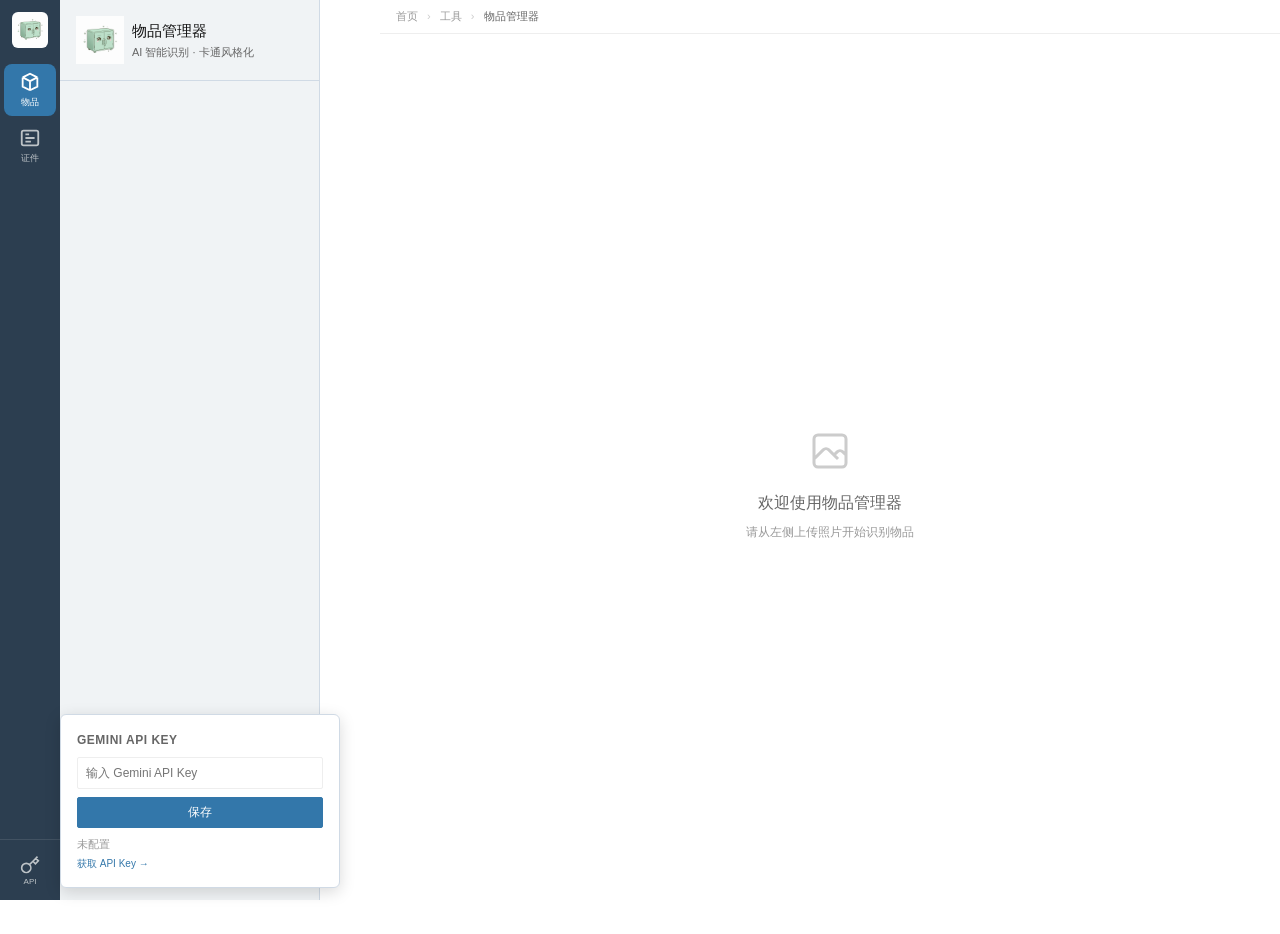
==== index.html @ aea1c567 "Add version number (v1.1.0) to sidebar footer Co-Authored-By: Claude Opus 4.6 <noreply@anthropic.com" ====
<!DOCTYPE html>
<html lang="zh-CN">
<head>
    <meta charset="UTF-8">
    <meta name="viewport" content="width=device-width, initial-scale=1.0">
    <title>物品管理器 - AI 智能识别</title>
    <link rel="icon" type="image/png" href="logo.png">
    <link rel="apple-touch-icon" href="logo.png">
    <link rel="stylesheet" href="nav.css?v=2">
    <style>
        /* ===== Design System (matching dbs2tsv) ===== */
        :root {
            --bg-primary: #ffffff;
            --bg-tertiary: #f0f3f5;
            --sidebar-bg: #f0f3f5;
            --sidebar-section: #e0e8ed;
            --sidebar-hover: #e8eef3;

            --accent-primary: #3377aa;
            --accent-primary-hover: #2a5f8a;

            --text-primary: #111111;
            --text-secondary: #666666;
            --text-tertiary: #999999;
            --text-muted: #cccccc;

            --border-color: #eeeeee;
            --border-sidebar: #d0dae5;

            --error: #e54847;
            --error-bg: #ffebee;
            --success: #00b51d;

            --spacing-xs: 0.375rem;
            --spacing-sm: 0.5rem;
            --spacing-md: 0.75rem;
            --spacing-lg: 1rem;

            --sidebar-width: 260px;
            --radius: 2px;
            --transition: 200ms ease;

            /* Mobile */
            --header-height: 56px;
            --touch-target-min: 44px;
        }

        * { margin: 0; padding: 0; box-sizing: border-box; }

        input[type="text"],
        input[type="password"] {
            -webkit-user-select: text;
            user-select: text;
            pointer-events: auto;
            cursor: text;
        }

        input:focus, textarea:focus, select:focus {
            outline: 2px solid var(--accent-primary);
            outline-offset: -1px;
        }

        body {
            font-family: Helvetica, Arial, sans-serif;
            background: var(--bg-primary);
            color: var(--text-primary);
            line-height: 1.5;
            font-size: 13px;
            min-height: 100vh;
        }

        /* ===== Sidebar ===== */
        .sidebar {
            width: var(--sidebar-width);
            background: var(--sidebar-bg);
            position: fixed;
            left: var(--nav-width, 60px);
            top: 0;
            z-index: 50;
            bottom: 0;
            overflow-y: auto;
            display: flex;
            flex-direction: column;
            border-right: 1px solid var(--border-sidebar);
        }

        .sidebar::-webkit-scrollbar { width: 6px; }
        .sidebar::-webkit-scrollbar-track { background: #e0e8ed; }
        .sidebar::-webkit-scrollbar-thumb { background: #b8c5d0; border-radius: 3px; }

        .sidebar-header {
            padding: var(--spacing-lg);
            border-bottom: 1px solid var(--border-sidebar);
        }

        .sidebar-header h1 {
            font-size: 15px;
            font-weight: 500;
            color: var(--text-primary);
        }

        .sidebar-header .subtitle {
            font-size: 11px;
            color: var(--text-secondary);
            margin-top: 2px;
        }

        .sidebar-section {
            padding: var(--spacing-lg);
            border-bottom: 1px solid var(--border-sidebar);
        }

        .section-title {
            font-size: 11px;
            font-weight: 600;
            color: var(--text-secondary);
            text-transform: uppercase;
            letter-spacing: 0.5px;
            margin-bottom: var(--spacing-md);
        }

        /* Drop Zone */
        .drop-zone {
            background: var(--sidebar-section);
            border: 1px dashed var(--border-sidebar);
            border-radius: var(--radius);
            padding: var(--spacing-lg);
            text-align: center;
            cursor: pointer;
            transition: all var(--transition);
        }

        .drop-zone:hover {
            border-color: var(--accent-primary);
            background: var(--sidebar-hover);
        }

        .drop-zone.dragover {
            border-color: var(--accent-primary);
            background: rgba(51, 119, 170, 0.1);
            border-style: solid;
        }

        .upload-icon {
            width: 28px;
            height: 28px;
            color: var(--text-tertiary);
            margin: 0 auto var(--spacing-sm);
        }

        .drop-zone:hover .upload-icon { color: var(--accent-primary); }

        .drop-hint {
            font-size: 12px;
            color: var(--text-secondary);
            margin-bottom: var(--spacing-md);
        }

        /* Preview Image */
        .preview-image {
            max-height: 120px;
            max-width: 100%;
            border-radius: var(--radius);
            margin-bottom: var(--spacing-sm);
        }

        /* Buttons */
        .btn {
            padding: var(--spacing-sm) var(--spacing-md);
            border: 1px solid var(--border-color);
            border-radius: var(--radius);
            font-size: 12px;
            font-weight: 400;
            cursor: pointer;
            transition: all var(--transition);
            display: inline-flex;
            align-items: center;
            justify-content: center;
            gap: var(--spacing-xs);
            font-family: inherit;
            width: 100%;
        }

        .btn-primary {
            background: var(--accent-primary);
            color: white;
            border-color: var(--accent-primary);
        }

        .btn-primary:hover {
            background: var(--accent-primary-hover);
            border-color: var(--accent-primary-hover);
        }

        .btn-primary:disabled {
            background: var(--text-muted);
            border-color: var(--text-muted);
            cursor: not-allowed;
        }

        .btn-secondary {
            background: var(--bg-primary);
            color: var(--text-secondary);
            border-color: var(--border-color);
        }

        .btn-secondary:hover {
            border-color: var(--accent-primary);
            color: var(--accent-primary);
        }

        /* Stats */
        .stat-compact {
            background: var(--sidebar-section);
            border-radius: var(--radius);
            padding: var(--spacing-sm) var(--spacing-md);
            margin-bottom: var(--spacing-sm);
            display: flex;
            justify-content: space-between;
            align-items: center;
        }

        .stat-label {
            font-size: 11px;
            color: var(--text-secondary);
        }

        .stat-value {
            font-size: 12px;
            font-weight: 500;
            color: var(--accent-primary);
        }

        /* Progress */
        .spinner {
            width: 16px;
            height: 16px;
            border: 2px solid var(--border-color);
            border-top-color: var(--accent-primary);
            border-radius: 50%;
            animation: spin 0.8s linear infinite;
        }

        @keyframes spin { to { transform: rotate(360deg); } }

        .sidebar-footer {
            margin-top: auto;
            padding: var(--spacing-lg);
            border-top: 1px solid var(--border-sidebar);
            text-align: center;
        }

        .sidebar-footer p {
            font-size: 10px;
            color: var(--text-secondary);
        }

        /* ===== Main Content ===== */
        .main-content {
            margin-left: calc(var(--nav-width, 60px) + var(--sidebar-width));
            min-height: 100vh;
        }

        /* Breadcrumb */
        .breadcrumb {
            font-size: 11px;
            color: var(--text-tertiary);
            padding: var(--spacing-sm) var(--spacing-lg);
            background: var(--bg-primary);
            border-bottom: 1px solid var(--border-color);
        }
        .breadcrumb a {
            color: var(--text-tertiary);
            text-decoration: none;
        }
        .breadcrumb a:hover {
            color: var(--accent-primary);
        }
        .breadcrumb .separator {
            margin: 0 var(--spacing-xs);
            color: var(--text-muted);
        }
        .breadcrumb .current {
            color: var(--text-secondary);
        }

        /* Style Bar */
        .style-bar {
            background: var(--bg-tertiary);
            border-bottom: 1px solid var(--border-color);
            padding: var(--spacing-md) var(--spacing-lg);
            position: sticky;
            top: 0;
            z-index: 40;
        }

        .style-bar-row {
            display: flex;
            flex-wrap: wrap;
            align-items: center;
            gap: var(--spacing-sm);
            margin-bottom: var(--spacing-sm);
        }

        .style-bar-row:last-child { margin-bottom: 0; }

        .style-btn {
            padding: 4px 10px;
            font-size: 11px;
            border: 1px solid var(--border-color);
            border-radius: var(--radius);
            background: var(--bg-primary);
            color: var(--text-secondary);
            cursor: pointer;
            transition: all var(--transition);
        }

        .style-btn:hover {
            border-color: var(--accent-primary);
            color: var(--accent-primary);
        }

        .style-btn.active {
            background: var(--accent-primary);
            color: white;
            border-color: var(--accent-primary);
        }

        .selection-info {
            font-size: 11px;
            color: var(--text-secondary);
        }

        .custom-input {
            width: 100%;
            padding: var(--spacing-sm);
            font-size: 12px;
            border: 1px solid var(--border-color);
            border-radius: var(--radius);
            margin-top: var(--spacing-sm);
        }

        .custom-input:focus {
            outline: none;
            border-color: var(--accent-primary);
        }

        /* Results Grid */
        .results-section {
            padding: var(--spacing-lg);
        }

        .items-grid {
            display: grid;
            grid-template-columns: repeat(auto-fill, minmax(120px, 1fr));
            gap: var(--spacing-md);
        }

        /* Item Card */
        .item-card {
            background: var(--bg-primary);
            border: 1px solid var(--border-color);
            border-radius: var(--radius);
            overflow: hidden;
            cursor: pointer;
            transition: all var(--transition);
        }

        .item-card:hover {
            border-color: var(--accent-primary);
            box-shadow: 0 2px 8px rgba(0,0,0,0.08);
        }

        .item-card.selected {
            border-color: var(--accent-primary);
            box-shadow: 0 0 0 2px var(--accent-primary);
        }

        .item-image {
            aspect-ratio: 1;
            background: var(--bg-tertiary);
            display: flex;
            align-items: center;
            justify-content: center;
            overflow: hidden;
            position: relative;
        }

        .item-image img {
            width: 100%;
            height: 100%;
            object-fit: contain;
        }

        .check-mark {
            position: absolute;
            top: 4px;
            right: 4px;
            width: 18px;
            height: 18px;
            background: white;
            border-radius: 50%;
            display: flex;
            align-items: center;
            justify-content: center;
            box-shadow: 0 1px 3px rgba(0,0,0,0.2);
        }

        .check-mark svg {
            width: 12px;
            height: 12px;
            color: var(--accent-primary);
        }

        .item-info {
            padding: var(--spacing-sm);
            border-top: 1px solid var(--border-color);
        }

        .item-name {
            font-size: 11px;
            color: var(--text-primary);
            white-space: nowrap;
            overflow: hidden;
            text-overflow: ellipsis;
        }

        /* Loading */
        .generating {
            background: linear-gradient(90deg, #f0f0f0 25%, #e8e8e8 50%, #f0f0f0 75%);
            background-size: 200% 100%;
            animation: shimmer 1.5s infinite;
        }

        @keyframes shimmer {
            0% { background-position: 200% 0; }
            100% { background-position: -200% 0; }
        }

        /* Welcome Message */
        .welcome-message {
            display: flex;
            flex-direction: column;
            align-items: center;
            justify-content: center;
            height: 100vh;
            text-align: center;
            color: var(--text-tertiary);
        }

        .welcome-icon {
            width: 48px;
            height: 48px;
            color: var(--text-muted);
            margin-bottom: var(--spacing-lg);
        }

        .welcome-message h2 {
            font-size: 16px;
            font-weight: 400;
            color: var(--text-secondary);
            margin-bottom: var(--spacing-sm);
        }

        .welcome-message p {
            font-size: 12px;
        }

        /* Error Toast */
        .error-toast {
            position: fixed;
            bottom: var(--spacing-lg);
            right: var(--spacing-lg);
            background: var(--error);
            color: white;
            padding: var(--spacing-sm) var(--spacing-lg);
            border-radius: var(--radius);
            font-size: 12px;
            box-shadow: 0 2px 8px rgba(0,0,0,0.15);
        }

        .hidden { display: none !important; }

        /* Card animation */
        .card-enter {
            animation: cardEnter 0.2s ease-out;
        }

        @keyframes cardEnter {
            from { opacity: 0; transform: translateY(10px); }
            to { opacity: 1; transform: translateY(0); }
        }

        /* ===== Mobile Responsive ===== */
        .mobile-header {
            display: none;
            align-items: center;
            height: var(--header-height);
            padding: 0 var(--spacing-md);
            background: var(--bg-primary);
            border-bottom: 1px solid var(--border-color);
            position: sticky;
            top: 0;
            z-index: 50;
        }

        .hamburger-btn {
            width: var(--touch-target-min);
            height: var(--touch-target-min);
            display: flex;
            align-items: center;
            justify-content: center;
            background: none;
            border: none;
            cursor: pointer;
            padding: 0;
            margin-right: var(--spacing-sm);
        }

        .hamburger-btn svg {
            width: 24px;
            height: 24px;
            color: var(--text-primary);
        }

        .sidebar-overlay {
            display: none;
            position: fixed;
            inset: 0;
            background: rgba(0, 0, 0, 0.5);
            z-index: 99;
        }

        .sidebar-overlay.visible {
            display: block;
        }

        /* Touch optimization */
        .btn, .style-btn, .item-card {
            touch-action: manipulation;
        }

        /* Mobile: < 768px */
        @media (max-width: 767px) {
            .sidebar {
                left: 0;
                transform: translateX(-100%);
                transition: transform 0.3s ease;
                z-index: 100;
            }

            .sidebar.open {
                transform: translateX(0);
            }

            .main-content {
                margin-left: 0;
            }

            .mobile-header {
                display: flex;
            }

            .breadcrumb {
                display: none;
            }

            .btn {
                min-height: var(--touch-target-min);
                font-size: 14px;
            }

            .style-btn {
                min-height: 36px;
                padding: 8px 12px;
                font-size: 13px;
            }

            .style-bar {
                padding: var(--spacing-sm);
            }

            .style-bar-row {
                flex-wrap: wrap;
            }

            #styleOptions {
                overflow-x: auto;
                flex-wrap: nowrap;
                -webkit-overflow-scrolling: touch;
                padding-bottom: var(--spacing-xs);
            }

            .items-grid {
                grid-template-columns: repeat(2, 1fr);
                gap: var(--spacing-sm);
            }
        }

        /* Small tablet: 480px - 767px */
        @media (min-width: 480px) and (max-width: 767px) {
            .items-grid {
                grid-template-columns: repeat(3, 1fr);
            }
        }

        /* Desktop: >= 768px */
        @media (min-width: 768px) {
            .mobile-header {
                display: none !important;
            }

            .sidebar-overlay {
                display: none !important;
            }

            .sidebar {
                transform: translateX(0);
            }
        }
    </style>
</head>
<body>
<div class="app-shell">
<nav class="global-nav" id="globalNav"></nav>
<div class="app-main">
    <!-- Mobile Header -->
    <header class="mobile-header">
        <button class="hamburger-btn" id="menuToggle" aria-label="Toggle menu">
            <svg viewBox="0 0 24 24" fill="none" stroke="currentColor" stroke-width="2">
                <path d="M3 12h18M3 6h18M3 18h18"/>
            </svg>
        </button>
        <img src="logo.png" alt="Logo" style="width:32px; height:32px; object-fit:contain;">
        <span style="margin-left:8px; font-weight:500; font-size:15px;">物品管理器</span>
    </header>

    <!-- Sidebar Overlay -->
    <div class="sidebar-overlay" id="sidebarOverlay"></div>

    <!-- Left Sidebar -->
    <aside class="sidebar">
        <div class="sidebar-header" style="display:flex; align-items:center; gap:var(--spacing-sm);">
            <img src="logo.png" alt="Logo" style="width:48px; height:48px; object-fit:contain;">
            <div>
                <h1>物品管理器</h1>
                <p class="subtitle">AI 智能识别 · 卡通风格化</p>
            </div>
        </div>

        <!-- Upload -->
        <div id="uploadSection" class="sidebar-section hidden">
            <h2 class="section-title">📷 上传照片</h2>
            <div id="uploadArea" class="drop-zone">
                <div id="uploadPlaceholder">
                    <svg class="upload-icon" viewBox="0 0 24 24" fill="none" stroke="currentColor" stroke-width="2">
                        <path d="M21 15V19C21 20.1046 20.1046 21 19 21H5C3.89543 21 3 20.1046 3 19V15"/>
                        <path d="M17 8L12 3L7 8"/>
                        <path d="M12 3V15"/>
                    </svg>
                    <p class="drop-hint">拖拽或点击上传</p>
                </div>
                <img id="previewImage" class="preview-image hidden" alt="预览">
            </div>
            <input type="file" id="fileInput" accept="image/jpeg,image/png" hidden>
            <div style="margin-top:var(--spacing-sm); display:flex; flex-direction:column; gap:var(--spacing-xs);">
                <button id="analyzeBtn" class="btn btn-primary hidden">开始识别</button>
                <button id="resetBtn" class="btn btn-secondary hidden">重新上传</button>
            </div>
        </div>

        <!-- Progress -->
        <div id="progressSection" class="sidebar-section hidden">
            <div style="display:flex; align-items:center; gap:var(--spacing-sm);">
                <div class="spinner"></div>
                <span id="progressText" style="font-size:12px; color:var(--text-secondary);">正在识别...</span>
            </div>
        </div>

        <div class="sidebar-footer">
            <p>© 2026 物品管理器 · v1.1.0</p>
        </div>
    </aside>

    <!-- Main Content -->
    <main class="main-content">
        <!-- Breadcrumb -->
        <nav class="breadcrumb">
            <a href="#">首页</a>
            <span class="separator">›</span>
            <a href="#">工具</a>
            <span class="separator">›</span>
            <span class="current">物品管理器</span>
        </nav>

        <!-- Style Bar -->
        <div id="styleBar" class="style-bar hidden">
            <div class="style-bar-row">
                <button id="selectAllBtn" class="style-btn">全选</button>
                <button id="deselectAllBtn" class="style-btn">取消</button>
                <span id="selectionCount" class="selection-info">已选 0 项</span>
                <div style="flex:1;"></div>
                <!-- Config -->
                <div style="display:flex; align-items:center; gap:var(--spacing-md);">
                    <div style="display:flex; align-items:center; gap:var(--spacing-xs);">
                        <span style="font-size:11px; color:var(--text-secondary);">尺寸</span>
                        <select id="imageSizeSelect" style="padding:2px 4px; font-size:11px; border:1px solid var(--border-color); border-radius:var(--radius); background:var(--bg-primary);">
                            <option value="128">128px</option>
                            <option value="256">256px</option>
                            <option value="512">512px</option>
                            <option value="1024" selected>1024px</option>
                        </select>
                    </div>
                    <div style="display:flex; align-items:center; gap:var(--spacing-xs);">
                        <span style="font-size:11px; color:var(--text-secondary);">并发</span>
                        <input type="range" id="batchSizeSlider" min="1" max="10" value="10" style="width:60px; accent-color:var(--accent-primary);">
                        <span id="batchSizeValue" style="font-size:11px; color:var(--text-secondary); min-width:16px;">10</span>
                    </div>
                </div>
                <button id="applyStyleBtn" class="btn btn-primary" style="width:auto; padding:4px 12px;" disabled>应用风格</button>
            </div>
            <div class="style-bar-row" id="styleOptions">
                <button class="style-btn active" data-style="kawaii">可爱萌系</button>
                <button class="style-btn" data-style="pixel">像素</button>
                <button class="style-btn" data-style="watercolor">水彩</button>
                <button class="style-btn" data-style="flat">扁平</button>
                <button class="style-btn" data-style="anime">动漫</button>
                <button class="style-btn" data-style="sketch">素描</button>
                <button class="style-btn" data-style="3d">3D</button>
                <button class="style-btn" data-style="oilpaint">油画</button>
                <button class="style-btn" data-style="pop">波普</button>
                <button class="style-btn" data-style="lowpoly">低多边形</button>
                <button class="style-btn" data-style="custom">自定义</button>
            </div>
            <input type="text" id="customPrompt" class="custom-input hidden" placeholder="输入自定义风格描述，如：赛博朋克、中国水墨画...">
        </div>

        <!-- Results -->
        <section id="resultsSection" class="results-section hidden">
            <div id="itemsGrid" class="items-grid"></div>
        </section>

        <!-- Welcome -->
        <div id="emptyState" class="welcome-message">
            <svg class="welcome-icon" viewBox="0 0 24 24" fill="none" stroke="currentColor" stroke-width="1.5">
                <path d="M4 16l4.586-4.586a2 2 0 012.828 0L16 16m-2-2l1.586-1.586a2 2 0 012.828 0L20 14m-6-6h.01M6 20h12a2 2 0 002-2V6a2 2 0 00-2-2H6a2 2 0 00-2 2v12a2 2 0 002 2z"/>
            </svg>
            <h2>欢迎使用物品管理器</h2>
            <p>请从左侧上传照片开始识别物品</p>
        </div>
    </main>

    </div><!-- /app-main -->
    </div><!-- /app-shell -->

    <!-- Error Toast -->
    <div id="errorMessage" class="error-toast hidden">
        <span id="errorText"></span>
    </div>
    <script src="nav.js?v=3"></script>
    <script>
        // State
        let apiKey = getApiKey();
        let uploadedImage = null;
        let identifiedItems = [];
        let selectedItems = new Set();
        let selectedStyle = 'kawaii';

        // Style prompts
        const stylePrompts = {
            kawaii: "This image contains a {ITEM}. Transform ONLY the {ITEM} into a cute kawaii-style cartoon. White background. Remove ALL other objects, keep ONLY the {ITEM}. IMPORTANT: Preserve the original color scheme. Round shapes, big eyes if applicable, adorable chibi style like Sanrio characters.",
            pixel: "This image contains a {ITEM}. Transform ONLY the {ITEM} into pixel art style. White background. Remove ALL other objects, keep ONLY the {ITEM}. IMPORTANT: Preserve the original color scheme. 16-bit retro game aesthetic, blocky pixels, clear outlines.",
            watercolor: "This image contains a {ITEM}. Transform ONLY the {ITEM} into watercolor painting style. White background. Remove ALL other objects, keep ONLY the {ITEM}. IMPORTANT: Preserve the original color scheme. Soft brush strokes, gentle color blending, artistic hand-painted look.",
            flat: "This image contains a {ITEM}. Transform ONLY the {ITEM} into flat design illustration. White background. Remove ALL other objects, keep ONLY the {ITEM}. IMPORTANT: Preserve the original color scheme. Minimal details, solid colors, no gradients, clean geometric shapes, modern minimalist style.",
            anime: "This image contains a {ITEM}. Transform ONLY the {ITEM} into Japanese anime style. White background. Remove ALL other objects, keep ONLY the {ITEM}. IMPORTANT: Preserve the original color scheme. Clean lines, dramatic shading, manga-inspired aesthetic.",
            sketch: "This image contains a {ITEM}. Transform ONLY the {ITEM} into pencil sketch style. White background. Remove ALL other objects, keep ONLY the {ITEM}. Black and white pencil drawing, detailed line work, artistic shading, hand-drawn look.",
            '3d': "This image contains a {ITEM}. Transform ONLY the {ITEM} into 3D cartoon render style. White background. Remove ALL other objects, keep ONLY the {ITEM}. IMPORTANT: Preserve the original color scheme. Pixar/Disney 3D animation style, smooth surfaces, soft lighting.",
            oilpaint: "This image contains a {ITEM}. Transform ONLY the {ITEM} into oil painting style. White background. Remove ALL other objects, keep ONLY the {ITEM}. IMPORTANT: Preserve the original color scheme. Visible brush strokes, rich textures, classical painting aesthetic.",
            pop: "This image contains a {ITEM}. Transform ONLY the {ITEM} into pop art style. White background. Remove ALL other objects, keep ONLY the {ITEM}. Bold colors, Ben-Day dots, high contrast, Andy Warhol inspired.",
            lowpoly: "This image contains a {ITEM}. Transform ONLY the {ITEM} into low poly style. White background. Remove ALL other objects, keep ONLY the {ITEM}. IMPORTANT: Preserve the original color scheme. Geometric triangular facets, minimal polygons, modern 3D art style."
        };

        // DOM Elements
        const $ = id => document.getElementById(id);

        // Render global navigation
        renderNav('items');

        // Robust JSON parser for LLM output
        function parseJsonSafe(text) {
            // Extract JSON array from text
            let jsonStr = text;
            const codeMatch = text.match(/```(?:json)?\s*([\s\S]*?)```/);
            if (codeMatch) jsonStr = codeMatch[1].trim();

            // Find array boundaries
            const startIdx = jsonStr.indexOf('[');
            if (startIdx === -1) throw new Error('无法解析识别结果');

            let depth = 0, endIdx = -1;
            for (let i = startIdx; i < jsonStr.length; i++) {
                if (jsonStr[i] === '[') depth++;
                if (jsonStr[i] === ']') depth--;
                if (depth === 0) { endIdx = i; break; }
            }
            if (endIdx === -1) throw new Error('无法解析识别结果');

            let str = jsonStr.substring(startIdx, endIdx + 1);

            // Clean common issues
            str = str
                .replace(/,\s*([}\]])/g, '$1')     // trailing commas
                .replace(/[\x00-\x1F\x7F]/g, ' ')  // control chars
                .replace(/\n/g, ' ')               // newlines in strings
                .replace(/'/g, '"')                // single quotes
                .replace(/([{,]\s*)(\w+)(\s*:)/g, '$1"$2"$3'); // unquoted keys

            try {
                return JSON.parse(str);
            } catch (e) {
                // Try to fix common escaping issues
                str = str.replace(/\\(?!["\\/bfnrt])/g, '\\\\');
                try {
                    return JSON.parse(str);
                } catch (e2) {
                    console.error('JSON parse failed:', str);
                    throw new Error('JSON 解析失败，请重试');
                }
            }
        }
        const uploadSection = $('uploadSection');
        const uploadArea = $('uploadArea');
        const uploadPlaceholder = $('uploadPlaceholder');
        const fileInput = $('fileInput');
        const previewImage = $('previewImage');
        const analyzeBtn = $('analyzeBtn');
        const resetBtn = $('resetBtn');
        const progressSection = $('progressSection');
        const progressText = $('progressText');
        const resultsSection = $('resultsSection');
        const itemsGrid = $('itemsGrid');
        const errorMessage = $('errorMessage');
        const errorText = $('errorText');
        const styleBar = $('styleBar');
        const selectAllBtn = $('selectAllBtn');
        const deselectAllBtn = $('deselectAllBtn');
        const selectionCount = $('selectionCount');
        const applyStyleBtn = $('applyStyleBtn');
        const customPrompt = $('customPrompt');
        const emptyState = $('emptyState');

        // Initialize
        function init() {
            apiKey = getApiKey();
            if (apiKey) {
                uploadSection.classList.remove('hidden');
            }
            setupEventListeners();

            // Listen for API key changes from nav
            window.addEventListener('apikey-changed', (e) => {
                apiKey = e.detail.key;
                uploadSection.classList.remove('hidden');
            });
        }

        function setupEventListeners() {
            uploadArea.onclick = () => fileInput.click();
            uploadArea.ondragover = e => { e.preventDefault(); uploadArea.classList.add('dragover'); };
            uploadArea.ondragleave = e => { e.preventDefault(); uploadArea.classList.remove('dragover'); };
            uploadArea.ondrop = e => { e.preventDefault(); uploadArea.classList.remove('dragover'); e.dataTransfer.files[0] && handleFile(e.dataTransfer.files[0]); };
            fileInput.onchange = e => e.target.files[0] && handleFile(e.target.files[0]);

            analyzeBtn.onclick = analyzeImage;
            resetBtn.onclick = resetUpload;

            document.querySelectorAll('#styleOptions .style-btn').forEach(btn => {
                btn.onclick = () => {
                    document.querySelectorAll('#styleOptions .style-btn').forEach(b => b.classList.remove('active'));
                    btn.classList.add('active');
                    selectedStyle = btn.dataset.style;
                    customPrompt.classList.toggle('hidden', selectedStyle !== 'custom');
                };
            });

            selectAllBtn.onclick = selectAll;
            deselectAllBtn.onclick = deselectAll;
            applyStyleBtn.onclick = applyStyleToSelected;

            // Slider value display
            $('batchSizeSlider').oninput = e => {
                $('batchSizeValue').textContent = e.target.value;
            };

            // Mobile sidebar toggle
            const menuToggle = $('menuToggle');
            const sidebarOverlay = $('sidebarOverlay');
            const sidebar = document.querySelector('.sidebar');

            menuToggle?.addEventListener('click', openSidebar);
            sidebarOverlay?.addEventListener('click', closeSidebar);

            // Mobile: open sidebar only if API key is already configured
            if (isMobile() && apiKey) {
                openSidebar();
            }
        }

        function isMobile() {
            return window.innerWidth < 768;
        }

        function openSidebar() {
            const sidebar = document.querySelector('.sidebar');
            const overlay = $('sidebarOverlay');
            sidebar?.classList.add('open');
            overlay?.classList.add('visible');
            document.body.style.overflow = 'hidden';
        }

        function closeSidebar() {
            const sidebar = document.querySelector('.sidebar');
            const overlay = $('sidebarOverlay');
            sidebar?.classList.remove('open');
            overlay?.classList.remove('visible');
            document.body.style.overflow = '';
        }

        function updateSelectionCount() {
            selectionCount.textContent = `已选 ${selectedItems.size} 项`;
            applyStyleBtn.disabled = selectedItems.size === 0;
        }

        function toggleItemSelection(index) {
            selectedItems.has(index) ? selectedItems.delete(index) : selectedItems.add(index);
            updateCardSelection(index);
            updateSelectionCount();
        }

        function selectAll() {
            identifiedItems.forEach((_, i) => { selectedItems.add(i); updateCardSelection(i); });
            updateSelectionCount();
        }

        function deselectAll() {
            const items = Array.from(selectedItems);
            selectedItems.clear();
            items.forEach(i => updateCardSelection(i));
            updateSelectionCount();
        }

        function handleFile(file) {
            if (!file.type.match(/^image\/(jpeg|png)$/)) return showError('请上传 JPG 或 PNG 格式');
            const reader = new FileReader();
            reader.onload = e => {
                uploadedImage = e.target.result;
                previewImage.src = uploadedImage;
                previewImage.classList.remove('hidden');
                uploadPlaceholder.classList.add('hidden');
                analyzeBtn.classList.remove('hidden');
                resetBtn.classList.remove('hidden');
            };
            reader.readAsDataURL(file);
        }

        function resetUpload() {
            uploadedImage = null;
            previewImage.src = '';
            previewImage.classList.add('hidden');
            uploadPlaceholder.classList.remove('hidden');
            analyzeBtn.classList.add('hidden');
            resetBtn.classList.add('hidden');
            fileInput.value = '';
            resultsSection.classList.add('hidden');
            styleBar.classList.add('hidden');
            emptyState.classList.remove('hidden');
            itemsGrid.innerHTML = '';
            identifiedItems = [];
            selectedItems.clear();
        }

        async function analyzeImage() {
            if (!uploadedImage || !apiKey) return;
            analyzeBtn.disabled = true;
            progressSection.classList.remove('hidden');

            const base64Data = uploadedImage.split(',')[1];
            const mimeType = uploadedImage.split(';')[0].split(':')[1];
            const maxRetries = 3;

            for (let attempt = 1; attempt <= maxRetries; attempt++) {
                // Countdown timer for recognition
                let countdown = 30;
                const countdownInterval = setInterval(() => {
                    countdown--;
                    if (countdown > 0) {
                        const prefix = attempt > 1 ? `重试 ${attempt}/${maxRetries} · ` : '';
                        progressText.textContent = `${prefix}正在识别... ${countdown}s`;
                    } else {
                        progressText.textContent = '🤔 正在努力识别...';
                    }
                }, 1000);
                progressText.textContent = attempt > 1 ? `重试 ${attempt}/${maxRetries} · 正在识别... 30s` : '正在识别... 30s';
                try {
                    const response = await fetch(`https://generativelanguage.googleapis.com/v1beta/models/gemini-3-flash-preview:generateContent?key=${apiKey}`, {
                        method: 'POST',
                        headers: { 'Content-Type': 'application/json' },
                        body: JSON.stringify({
                            contents: [{ parts: [
                                { text: `Analyze this photo and identify all objects. Return a JSON array with each object having:
- name: Chinese name
- nameEn: English name
- description: Brief Chinese description
- bbox: Bounding box as [x, y, width, height] in percentage (0-100) of image dimensions

IMPORTANT: Return ONLY a valid JSON array, no markdown, no explanation. Example:
[{"name":"电脑","nameEn":"computer","description":"一台电脑","bbox":[10,20,30,25]}]` },
                                { inline_data: { mime_type: mimeType, data: base64Data } }
                            ]}],
                            generationConfig: { temperature: 0.1, maxOutputTokens: 8192 }
                        })
                    });

                    if (!response.ok) throw new Error((await response.json()).error?.message || '识别失败');

                    const result = await response.json();
                    const text = result.candidates?.[0]?.content?.parts?.[0]?.text;
                    if (!text) throw new Error('API 返回为空');

                    identifiedItems = parseJsonSafe(text);
                    if (!identifiedItems.length) throw new Error('未识别到任何物品');
                    clearInterval(countdownInterval);
                    analyzeBtn.disabled = false;
                    progressSection.classList.add('hidden');
                    displayItems();
                    return; // Success
                } catch (error) {
                    clearInterval(countdownInterval);
                    if (attempt === maxRetries) {
                        showError(error.message);
                        analyzeBtn.disabled = false;
                        progressSection.classList.add('hidden');
                    } else {
                        // Wait before retry
                        await new Promise(r => setTimeout(r, 1000));
                    }
                }
            }
        }

        function displayItems() {
            // Mobile: close sidebar to show results
            if (isMobile()) closeSidebar();

            resultsSection.classList.remove('hidden');
            styleBar.classList.remove('hidden');
            emptyState.classList.add('hidden');
            itemsGrid.innerHTML = '';
            selectedItems.clear();
            updateSelectionCount();

            const img = new Image();
            img.onload = () => {
                identifiedItems.forEach((item, index) => {
                    let croppedDataUrl = '';
                    if (item.bbox?.length === 4) {
                        const canvas = document.createElement('canvas');
                        const ctx = canvas.getContext('2d');
                        const x = (item.bbox[0] / 100) * img.width;
                        const y = (item.bbox[1] / 100) * img.height;
                        const w = (item.bbox[2] / 100) * img.width;
                        const h = (item.bbox[3] / 100) * img.height;
                        const maxSize = parseInt($('imageSizeSelect')?.value) || 1024;
                        let targetW = w, targetH = h;
                        if (w > maxSize || h > maxSize) {
                            const scale = Math.min(maxSize / w, maxSize / h);
                            targetW = Math.round(w * scale);
                            targetH = Math.round(h * scale);
                        }
                        canvas.width = targetW;
                        canvas.height = targetH;
                        ctx.drawImage(img, x, y, w, h, 0, 0, targetW, targetH);
                        croppedDataUrl = canvas.toDataURL('image/jpeg', 0.85);
                    }
                    item.croppedDataUrl = croppedDataUrl;

                    const card = document.createElement('div');
                    card.id = `card-${index}`;
                    card.className = 'item-card card-enter';
                    card.style.animationDelay = `${index * 0.03}s`;
                    card.innerHTML = `
                        <div class="item-image" id="image-${index}">
                            ${croppedDataUrl ? `<img src="${croppedDataUrl}" alt="${item.name}">` : `<svg style="width:24px;height:24px;color:var(--text-muted);" viewBox="0 0 24 24" fill="none" stroke="currentColor" stroke-width="2"><path d="M4 16l4.586-4.586a2 2 0 012.828 0L16 16m-2-2l1.586-1.586a2 2 0 012.828 0L20 14m-6-6h.01M6 20h12a2 2 0 002-2V6a2 2 0 00-2-2H6a2 2 0 00-2 2v12a2 2 0 002 2z"/></svg>`}
                            <div class="check-mark" style="display:none;">
                                <svg viewBox="0 0 20 20" fill="currentColor"><path fill-rule="evenodd" d="M16.707 5.293a1 1 0 010 1.414l-8 8a1 1 0 01-1.414 0l-4-4a1 1 0 011.414-1.414L8 12.586l7.293-7.293a1 1 0 011.414 0z" clip-rule="evenodd"/></svg>
                            </div>
                        </div>
                        <div class="item-info"><span class="item-name">${item.name}</span></div>
                    `;
                    card.onclick = () => toggleItemSelection(index);
                    itemsGrid.appendChild(card);
                });
                updateBatchSliderMax();
                selectAll(); // Auto-select all items after recognition
            };
            img.src = uploadedImage;
        }

        function updateBatchSliderMax() {
            const slider = $('batchSizeSlider');
            const count = identifiedItems.length || 10;
            slider.max = count;
            // Default to max(count, 10) or count if less than 10
            const defaultValue = Math.min(10, count);
            slider.value = defaultValue;
            $('batchSizeValue').textContent = defaultValue;
        }

        function updateCardSelection(index) {
            const card = $(`card-${index}`);
            if (!card) return;
            const checkMark = card.querySelector('.check-mark');
            if (selectedItems.has(index)) {
                card.classList.add('selected');
                checkMark.style.display = 'flex';
            } else {
                card.classList.remove('selected');
                checkMark.style.display = 'none';
            }
        }

        async function applyStyleToSelected() {
            if (selectedItems.size === 0) return showError('请先选择要风格化的物品');
            const items = Array.from(selectedItems);
            const batchSize = parseInt($('batchSizeSlider').value) || 10;
            applyStyleBtn.disabled = true;
            applyStyleBtn.textContent = `0/${items.length}`;

            let processed = 0;
            for (let i = 0; i < items.length; i += batchSize) {
                await Promise.all(items.slice(i, i + batchSize).map(async idx => {
                    await generateCartoon(idx);
                    applyStyleBtn.textContent = `${++processed}/${items.length}`;
                }));
            }
            applyStyleBtn.textContent = '应用风格';
            applyStyleBtn.disabled = selectedItems.size === 0;
        }

        async function generateCartoon(index) {
            const item = identifiedItems[index];
            if (!item?.croppedDataUrl) return;
            const imageContainer = $(`image-${index}`);
            if (!imageContainer) return;

            const originalContent = imageContainer.innerHTML;
            imageContainer.innerHTML = `<div class="generating" style="width:100%;height:100%;display:flex;flex-direction:column;align-items:center;justify-content:center;gap:4px;"><div class="spinner"></div><span class="countdown" style="font-size:10px;color:var(--text-tertiary);">10s</span></div>`;

            // Countdown timer for stylization
            let countdown = 10;
            const countdownEl = imageContainer.querySelector('.countdown');
            const spinnerEl = imageContainer.querySelector('.spinner');
            const countdownInterval = setInterval(() => {
                countdown--;
                if (countdown > 0) {
                    countdownEl.textContent = `${countdown}s`;
                } else {
                    if (spinnerEl) spinnerEl.style.display = 'none';
                    countdownEl.textContent = '🤔';
                    countdownEl.style.fontSize = '24px';
                }
            }, 1000);

            try {
                const base64Data = item.croppedDataUrl.split(',')[1];
                const mimeType = item.croppedDataUrl.split(';')[0].split(':')[1];
                let prompt = selectedStyle === 'custom'
                    ? (customPrompt.value.trim() ? `This image contains a {ITEM}. Transform ONLY the {ITEM} into ${customPrompt.value.trim()}. White background. Remove ALL other objects, keep ONLY the {ITEM}. IMPORTANT: Preserve the original color scheme.` : (() => { throw new Error('请输入自定义风格描述'); })())
                    : stylePrompts[selectedStyle];
                prompt = prompt.replace(/\{ITEM\}/g, item.nameEn || item.name);

                const response = await fetch(`https://generativelanguage.googleapis.com/v1beta/models/gemini-2.5-flash-image:generateContent?key=${apiKey}`, {
                    method: 'POST',
                    headers: { 'Content-Type': 'application/json' },
                    body: JSON.stringify({
                        contents: [{ parts: [{ text: prompt }, { inline_data: { mime_type: mimeType, data: base64Data } }] }],
                        generationConfig: { responseModalities: ["IMAGE"], imageConfig: { aspectRatio: "1:1" } }
                    })
                });

                if (!response.ok) throw new Error((await response.json()).error?.message || '生成失败');

                const imagePart = (await response.json()).candidates?.[0]?.content?.parts?.find(p => p.inlineData);
                if (!imagePart?.inlineData) throw new Error('未能生成图片');

                clearInterval(countdownInterval);
                imageContainer.innerHTML = `
                    <img src="data:${imagePart.inlineData.mimeType || 'image/png'};base64,${imagePart.inlineData.data}" alt="${item.name}">
                    <div class="check-mark" style="${selectedItems.has(index) ? 'display:flex;' : 'display:none;'}">
                        <svg viewBox="0 0 20 20" fill="currentColor"><path fill-rule="evenodd" d="M16.707 5.293a1 1 0 010 1.414l-8 8a1 1 0 01-1.414 0l-4-4a1 1 0 011.414-1.414L8 12.586l7.293-7.293a1 1 0 011.414 0z" clip-rule="evenodd"/></svg>
                    </div>
                `;
            } catch (error) {
                clearInterval(countdownInterval);
                showError(`${item.name}: ${error.message}`);
                imageContainer.innerHTML = originalContent;
            }
        }

        function showError(message) {
            errorText.textContent = message;
            errorMessage.classList.remove('hidden');
            setTimeout(() => errorMessage.classList.add('hidden'), 5000);
        }

        init();
    </script>
</body>
</html>
---- nav.css ----
/* ===== Global Navigation Bar ===== */
:root {
    --nav-width: 60px;
    --nav-bg: #2c3e50;
    --nav-hover: #34495e;
    --nav-active: #3377aa;
    --nav-text: #bdc3c7;
    --nav-text-active: #ffffff;
}

.app-shell {
    display: flex;
    min-height: 100vh;
}

.global-nav {
    width: var(--nav-width);
    background: var(--nav-bg);
    position: fixed;
    left: 0;
    top: 0;
    bottom: 0;
    z-index: 200;
    display: flex;
    flex-direction: column;
    align-items: center;
    padding-top: 12px;
    user-select: none;
    flex-shrink: 0;
}

.nav-logo {
    width: 36px;
    height: 36px;
    object-fit: contain;
    margin-bottom: 16px;
    border-radius: 6px;
}

.nav-items {
    display: flex;
    flex-direction: column;
    align-items: center;
    gap: 4px;
    width: 100%;
}

.nav-item {
    display: flex;
    flex-direction: column;
    align-items: center;
    justify-content: center;
    width: 52px;
    height: 52px;
    border-radius: 8px;
    color: var(--nav-text);
    text-decoration: none;
    font-size: 9px;
    gap: 3px;
    transition: all 200ms ease;
    cursor: pointer;
    border: none;
    background: none;
    padding: 0;
}

.nav-item svg {
    width: 22px;
    height: 22px;
    flex-shrink: 0;
}

.nav-item:hover {
    background: var(--nav-hover);
    color: var(--nav-text-active);
}

.nav-item.active {
    background: var(--nav-active);
    color: var(--nav-text-active);
}

.nav-spacer {
    flex: 1;
}

/* API Key section at bottom */
.nav-apikey {
    width: 100%;
    padding: 8px;
    border-top: 1px solid rgba(255, 255, 255, 0.1);
}

.nav-apikey-toggle {
    display: flex;
    flex-direction: column;
    align-items: center;
    justify-content: center;
    width: 44px;
    height: 44px;
    margin: 0 auto;
    border-radius: 8px;
    color: var(--nav-text);
    cursor: pointer;
    transition: all 200ms ease;
    border: none;
    background: none;
    padding: 0;
    font-size: 9px;
    gap: 2px;
}

.nav-apikey-toggle:hover {
    background: var(--nav-hover);
    color: var(--nav-text-active);
}

.nav-apikey-toggle.configured {
    color: #2ecc71;
}

.nav-apikey-panel {
    display: none;
    position: fixed;
    left: var(--nav-width);
    bottom: 12px;
    width: 280px;
    background: #ffffff;
    border: 1px solid #d0dae5;
    border-radius: 6px;
    box-shadow: 0 4px 16px rgba(0, 0, 0, 0.15);
    padding: 16px;
    z-index: 210;
    font-size: 13px;
}

.nav-apikey-panel.open {
    display: block;
}

.nav-apikey-panel h3 {
    font-size: 12px;
    font-weight: 600;
    color: #666;
    text-transform: uppercase;
    letter-spacing: 0.5px;
    margin-bottom: 8px;
}

.nav-apikey-panel input {
    width: 100%;
    padding: 8px;
    font-size: 12px;
    border: 1px solid #eee;
    border-radius: 2px;
    margin-bottom: 8px;
    box-sizing: border-box;
}

.nav-apikey-panel input:focus {
    outline: 2px solid #3377aa;
    outline-offset: -1px;
}

.nav-apikey-panel .nav-key-save {
    width: 100%;
    padding: 6px 12px;
    font-size: 12px;
    background: #3377aa;
    color: white;
    border: 1px solid #3377aa;
    border-radius: 2px;
    cursor: pointer;
    font-family: inherit;
    transition: background 200ms ease;
}

.nav-apikey-panel .nav-key-save:hover {
    background: #2a5f8a;
}

.nav-apikey-panel .nav-key-status {
    font-size: 11px;
    color: #999;
    margin-top: 8px;
}

.nav-apikey-panel .nav-key-status.configured {
    color: #00b51d;
}

.nav-apikey-panel .nav-key-link {
    font-size: 10px;
    color: #999;
    margin-top: 4px;
}

.nav-apikey-panel .nav-key-link a {
    color: #3377aa;
    text-decoration: none;
}

/* App main content offset */
.app-main {
    margin-left: var(--nav-width);
    flex: 1;
    min-height: 100vh;
}

/* ===== Mobile: < 768px ===== */
@media (max-width: 767px) {
    .global-nav {
        position: fixed;
        left: 0;
        right: 0;
        bottom: 0;
        top: auto;
        width: 100%;
        height: 56px;
        flex-direction: row;
        padding: 0;
        z-index: 200;
    }

    .nav-logo {
        display: none;
    }

    .nav-items {
        flex-direction: row;
        justify-content: center;
        gap: 8px;
        flex: 1;
        height: 100%;
    }

    .nav-item {
        width: auto;
        height: 100%;
        padding: 0 16px;
        flex-direction: column;
        font-size: 10px;
    }

    .nav-spacer {
        display: none;
    }

    .nav-apikey {
        border-top: none;
        border-left: 1px solid rgba(255, 255, 255, 0.1);
        padding: 0 8px;
        display: flex;
        align-items: center;
        width: auto;
    }

    .nav-apikey-toggle {
        width: 44px;
        height: 44px;
    }

    .nav-apikey-panel {
        left: auto;
        right: 8px;
        bottom: 64px;
        width: calc(100vw - 16px);
        max-width: 320px;
    }

    .app-main {
        margin-left: 0;
        padding-bottom: 56px;
    }
}
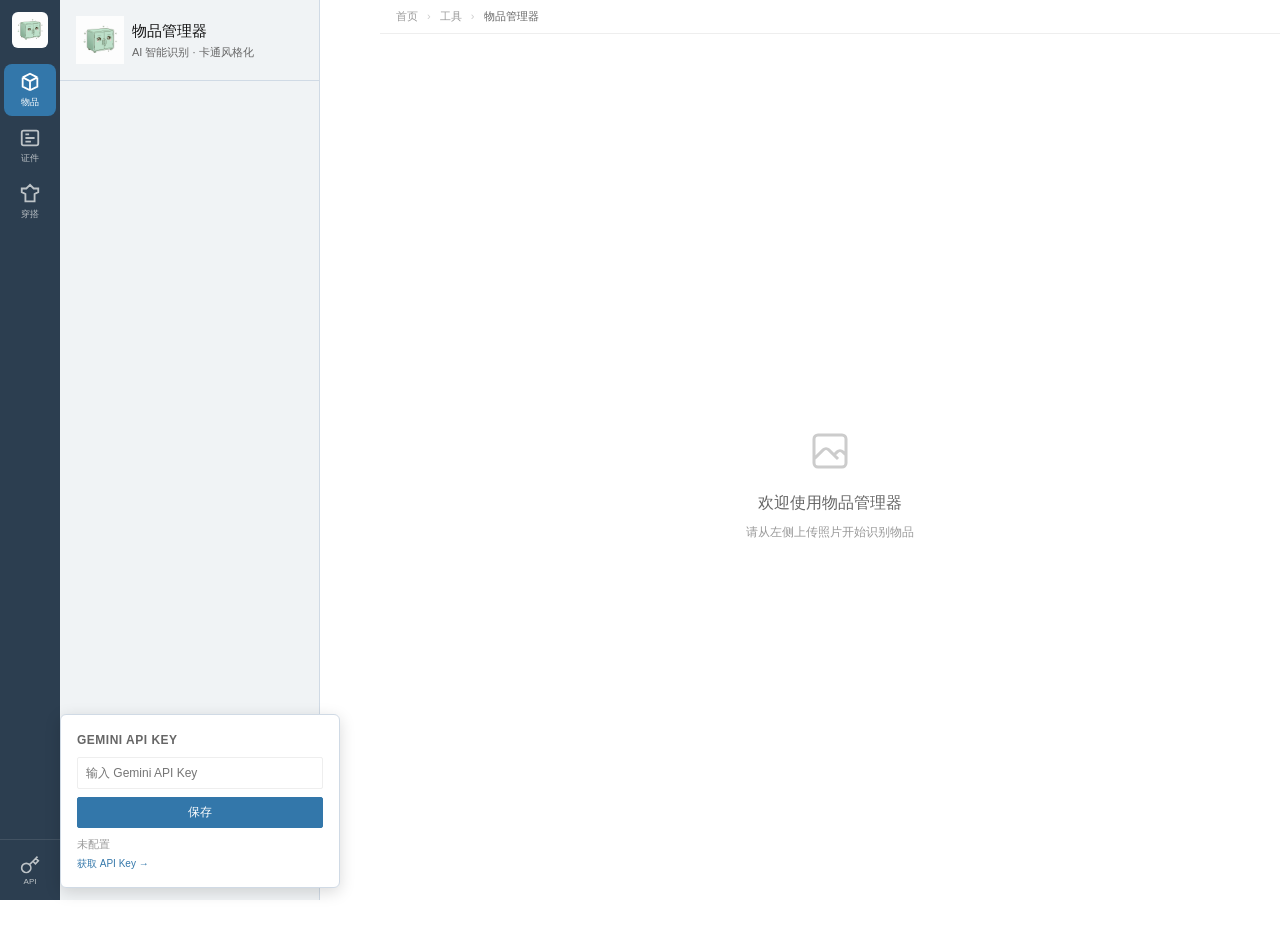
==== commit a9270e9e: "Add before/after compare feature and fix spread concurrency - Set spread mode recognition concurrenc" ====
--- a/index.html
+++ b/index.html
@@ -477,6 +477,94 @@
             border-radius: var(--radius);
             font-size: 12px;
             box-shadow: 0 2px 8px rgba(0,0,0,0.15);
+        }
+
+        /* Compare Button on Card */
+        .compare-btn {
+            position: absolute;
+            bottom: 4px;
+            left: 4px;
+            width: 22px;
+            height: 22px;
+            background: rgba(0,0,0,0.45);
+            color: white;
+            border: none;
+            border-radius: 50%;
+            font-size: 12px;
+            cursor: pointer;
+            display: flex;
+            align-items: center;
+            justify-content: center;
+            padding: 0;
+            transition: background var(--transition);
+            z-index: 2;
+        }
+        .compare-btn:hover { background: var(--accent-primary); }
+        .compare-btn svg { width: 13px; height: 13px; }
+
+        /* Compare Modal */
+        .compare-overlay {
+            position: fixed;
+            inset: 0;
+            background: rgba(0,0,0,0.7);
+            z-index: 300;
+            display: flex;
+            align-items: center;
+            justify-content: center;
+            padding: 24px;
+        }
+        .compare-modal {
+            background: white;
+            border-radius: 6px;
+            max-width: 900px;
+            width: 100%;
+            max-height: 90vh;
+            overflow: auto;
+            padding: 20px;
+            position: relative;
+        }
+        .compare-modal-close {
+            position: absolute;
+            top: 8px;
+            right: 12px;
+            background: none;
+            border: none;
+            font-size: 22px;
+            color: var(--text-tertiary);
+            cursor: pointer;
+            line-height: 1;
+            padding: 4px;
+        }
+        .compare-modal-close:hover { color: var(--text-primary); }
+        .compare-title {
+            font-size: 14px;
+            font-weight: 500;
+            color: var(--text-primary);
+            margin-bottom: 16px;
+            padding-right: 28px;
+        }
+        .compare-grid {
+            display: grid;
+            grid-template-columns: 1fr 1fr;
+            gap: 16px;
+        }
+        .compare-pane { text-align: center; }
+        .compare-pane img {
+            max-width: 100%;
+            max-height: 60vh;
+            object-fit: contain;
+            border: 1px solid var(--border-color);
+            border-radius: var(--radius);
+            background: var(--bg-tertiary);
+        }
+        .compare-label {
+            font-size: 11px;
+            color: var(--text-secondary);
+            margin-top: 6px;
+        }
+        @media (max-width: 560px) {
+            .compare-grid { grid-template-columns: 1fr; }
+            .compare-overlay { padding: 12px; }
         }
 
         .hidden { display: none !important; }
@@ -678,7 +766,7 @@
         </div>
 
         <div class="sidebar-footer">
-            <p>© 2026 物品管理器 · v1.1.0</p>
+            <p>© 2026 物品管理器 · v1.1.5</p>
         </div>
     </aside>
 
@@ -757,7 +845,7 @@
     <div id="errorMessage" class="error-toast hidden">
         <span id="errorText"></span>
     </div>
-    <script src="nav.js?v=3"></script>
+    <script src="nav.js?v=4"></script>
     <script>
         // State
         let apiKey = getApiKey();
@@ -1153,6 +1241,11 @@
             const imageContainer = $(`image-${index}`);
             if (!imageContainer) return;
 
+            // Save original image for comparison
+            if (!item._originalDataUrl) {
+                item._originalDataUrl = item.croppedDataUrl;
+            }
+
             const originalContent = imageContainer.innerHTML;
             imageContainer.innerHTML = `<div class="generating" style="width:100%;height:100%;display:flex;flex-direction:column;align-items:center;justify-content:center;gap:4px;"><div class="spinner"></div><span class="countdown" style="font-size:10px;color:var(--text-tertiary);">10s</span></div>`;
 
@@ -1193,12 +1286,18 @@
                 const imagePart = (await response.json()).candidates?.[0]?.content?.parts?.find(p => p.inlineData);
                 if (!imagePart?.inlineData) throw new Error('未能生成图片');
 
+                const generatedSrc = `data:${imagePart.inlineData.mimeType || 'image/png'};base64,${imagePart.inlineData.data}`;
+                item._generatedDataUrl = generatedSrc;
+
                 clearInterval(countdownInterval);
                 imageContainer.innerHTML = `
-                    <img src="data:${imagePart.inlineData.mimeType || 'image/png'};base64,${imagePart.inlineData.data}" alt="${item.name}">
+                    <img src="${generatedSrc}" alt="${item.name}">
                     <div class="check-mark" style="${selectedItems.has(index) ? 'display:flex;' : 'display:none;'}">
                         <svg viewBox="0 0 20 20" fill="currentColor"><path fill-rule="evenodd" d="M16.707 5.293a1 1 0 010 1.414l-8 8a1 1 0 01-1.414 0l-4-4a1 1 0 011.414-1.414L8 12.586l7.293-7.293a1 1 0 011.414 0z" clip-rule="evenodd"/></svg>
                     </div>
+                    <button class="compare-btn" title="对比" onclick="event.stopPropagation();showCompare(${index})">
+                        <svg viewBox="0 0 24 24" fill="none" stroke="currentColor" stroke-width="2"><path d="M12 3v18M3 12h18"/><rect x="3" y="3" width="7" height="7" rx="1"/><rect x="14" y="14" width="7" height="7" rx="1"/></svg>
+                    </button>
                 `;
             } catch (error) {
                 clearInterval(countdownInterval);
@@ -1207,6 +1306,31 @@
             }
         }
 
+        function showCompare(index) {
+            const item = identifiedItems[index];
+            if (!item?._originalDataUrl || !item?._generatedDataUrl) return;
+            const overlay = document.createElement('div');
+            overlay.className = 'compare-overlay';
+            overlay.onclick = e => { if (e.target === overlay) overlay.remove(); };
+            overlay.innerHTML = `
+                <div class="compare-modal">
+                    <button class="compare-modal-close" onclick="this.closest('.compare-overlay').remove()">&times;</button>
+                    <div class="compare-title">${item.name}</div>
+                    <div class="compare-grid">
+                        <div class="compare-pane">
+                            <img src="${item._originalDataUrl}" alt="原图">
+                            <div class="compare-label">原图</div>
+                        </div>
+                        <div class="compare-pane">
+                            <img src="${item._generatedDataUrl}" alt="风格化">
+                            <div class="compare-label">风格化</div>
+                        </div>
+                    </div>
+                </div>
+            `;
+            document.body.appendChild(overlay);
+        }
+
         function showError(message) {
             errorText.textContent = message;
             errorMessage.classList.remove('hidden');
